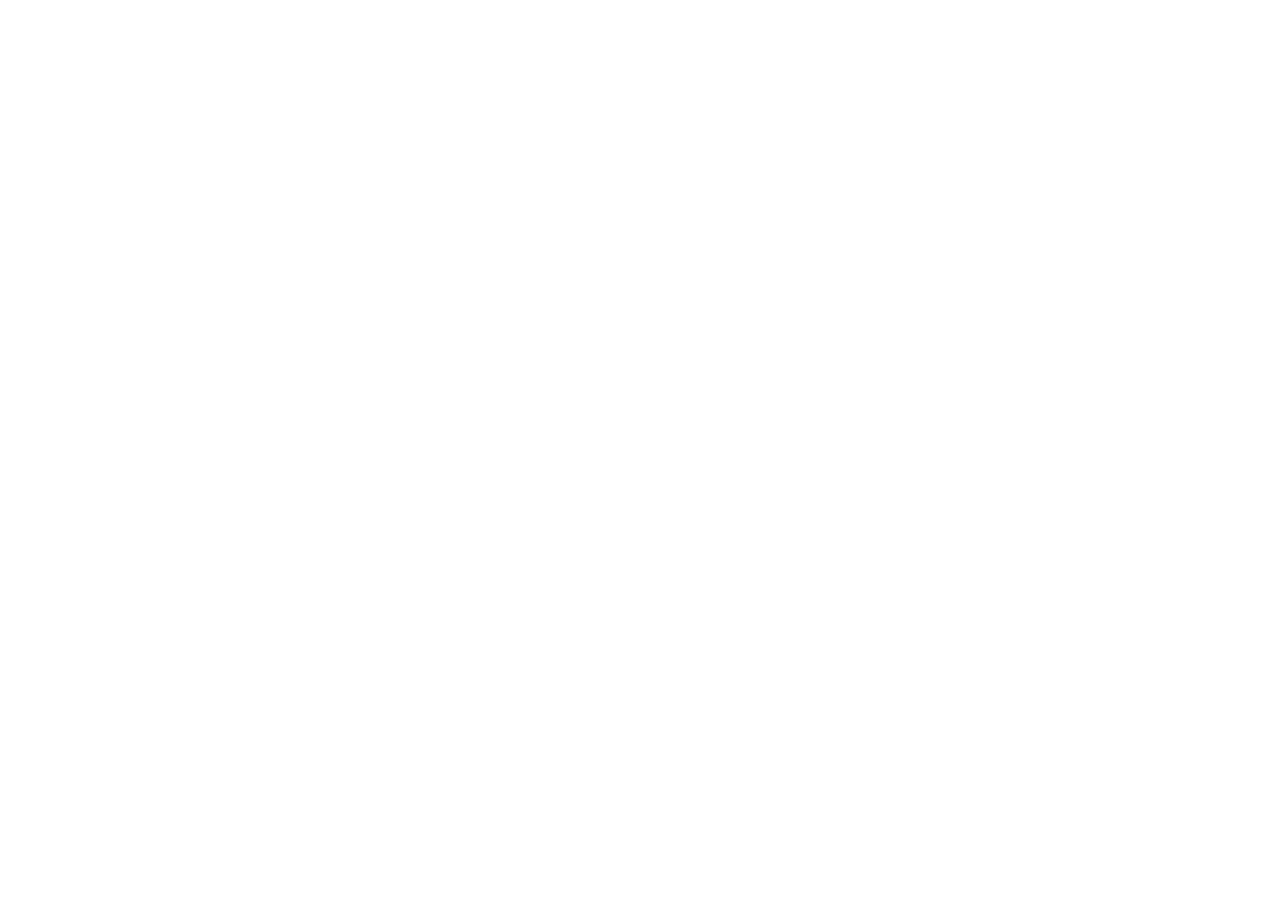
==== ar.html @ 9a128fdc "FabricFlair HTML Markup" ====
<!DOCTYPE html>
<html lang="ar" dir="rtl">
  <head>
    <meta charset="UTF-8" />
    <meta name="viewport" content="width=device-width, initial-scale=1.0" />
    <meta name="description" content="" />
    <meta name="keywords" content="" />
    <meta name="robots" content="index, follow" />
    <meta name="author" content="RamiAbdallah" />
    <title>Document</title>
    <link rel="canonical" href="/ar.html" />
  </head>
  <body>
    <header></header>
    <main></main>
    <footer></footer>
  </body>
</html>
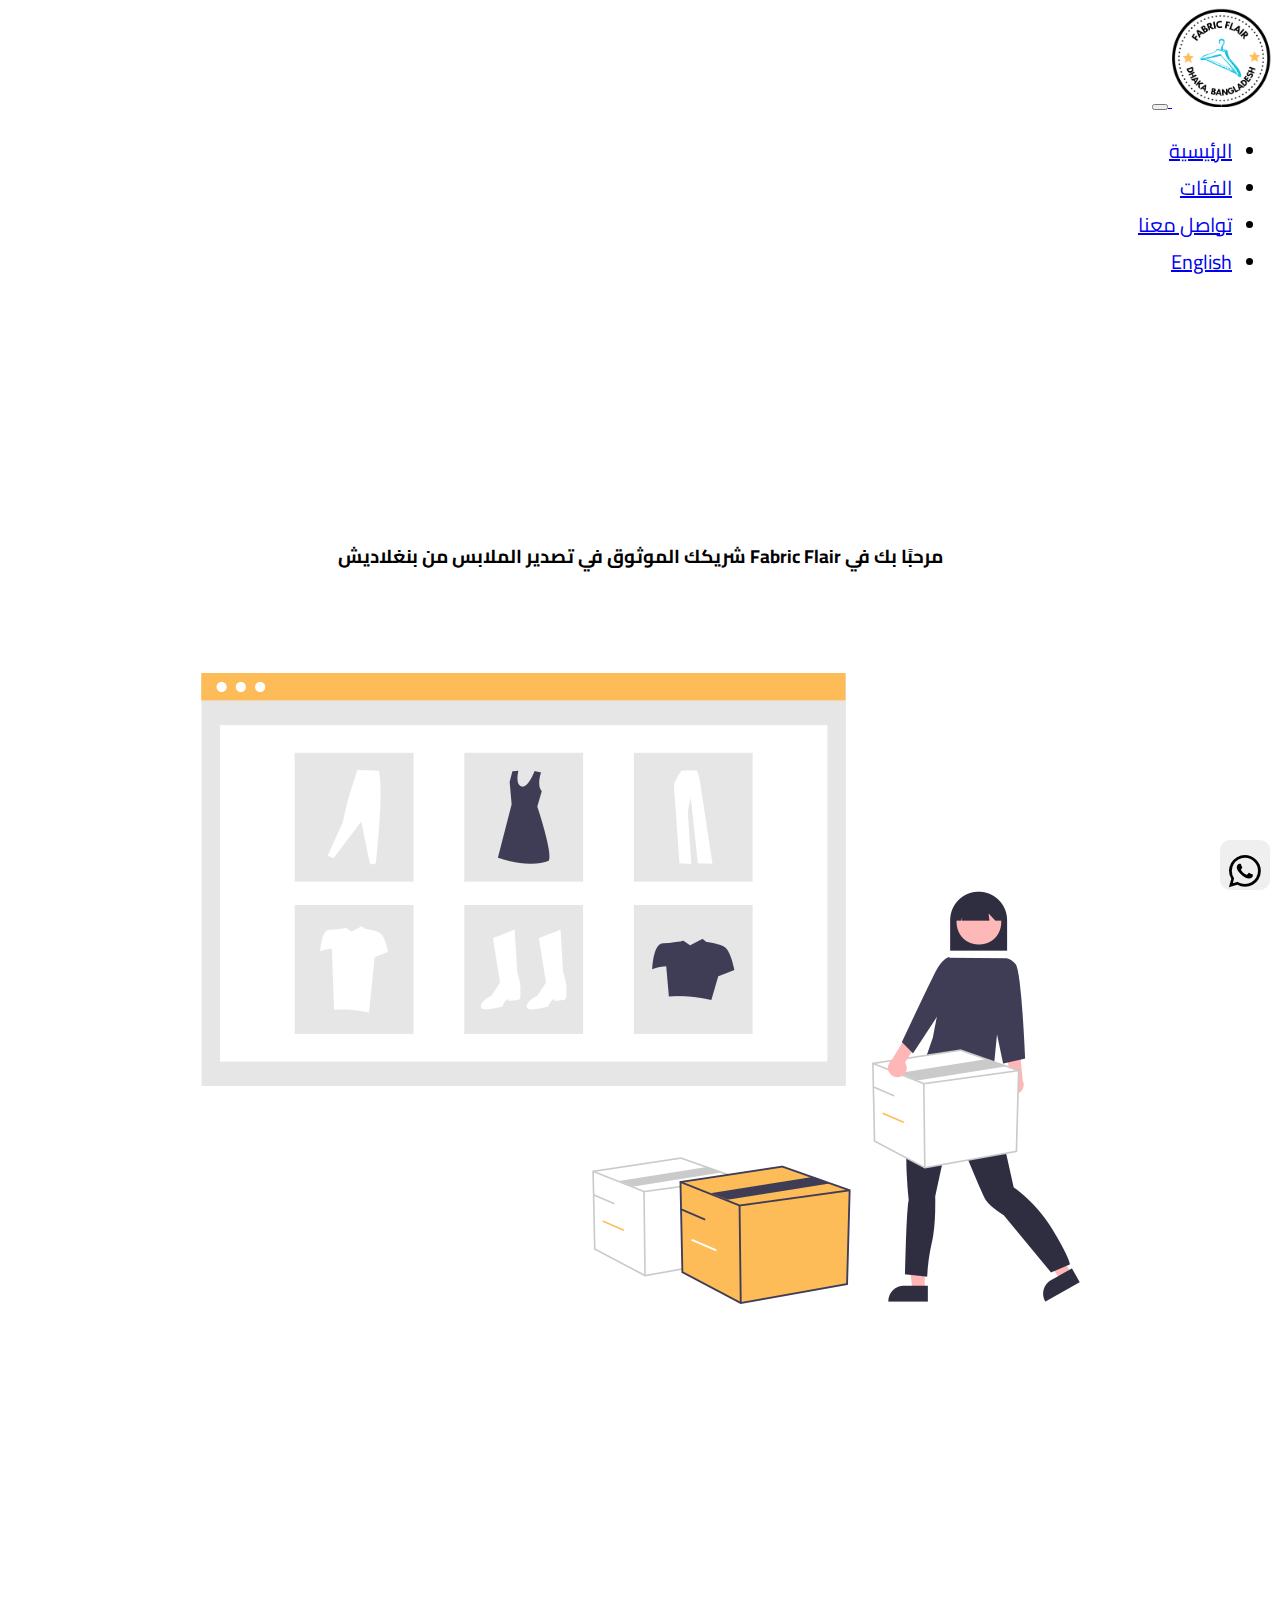
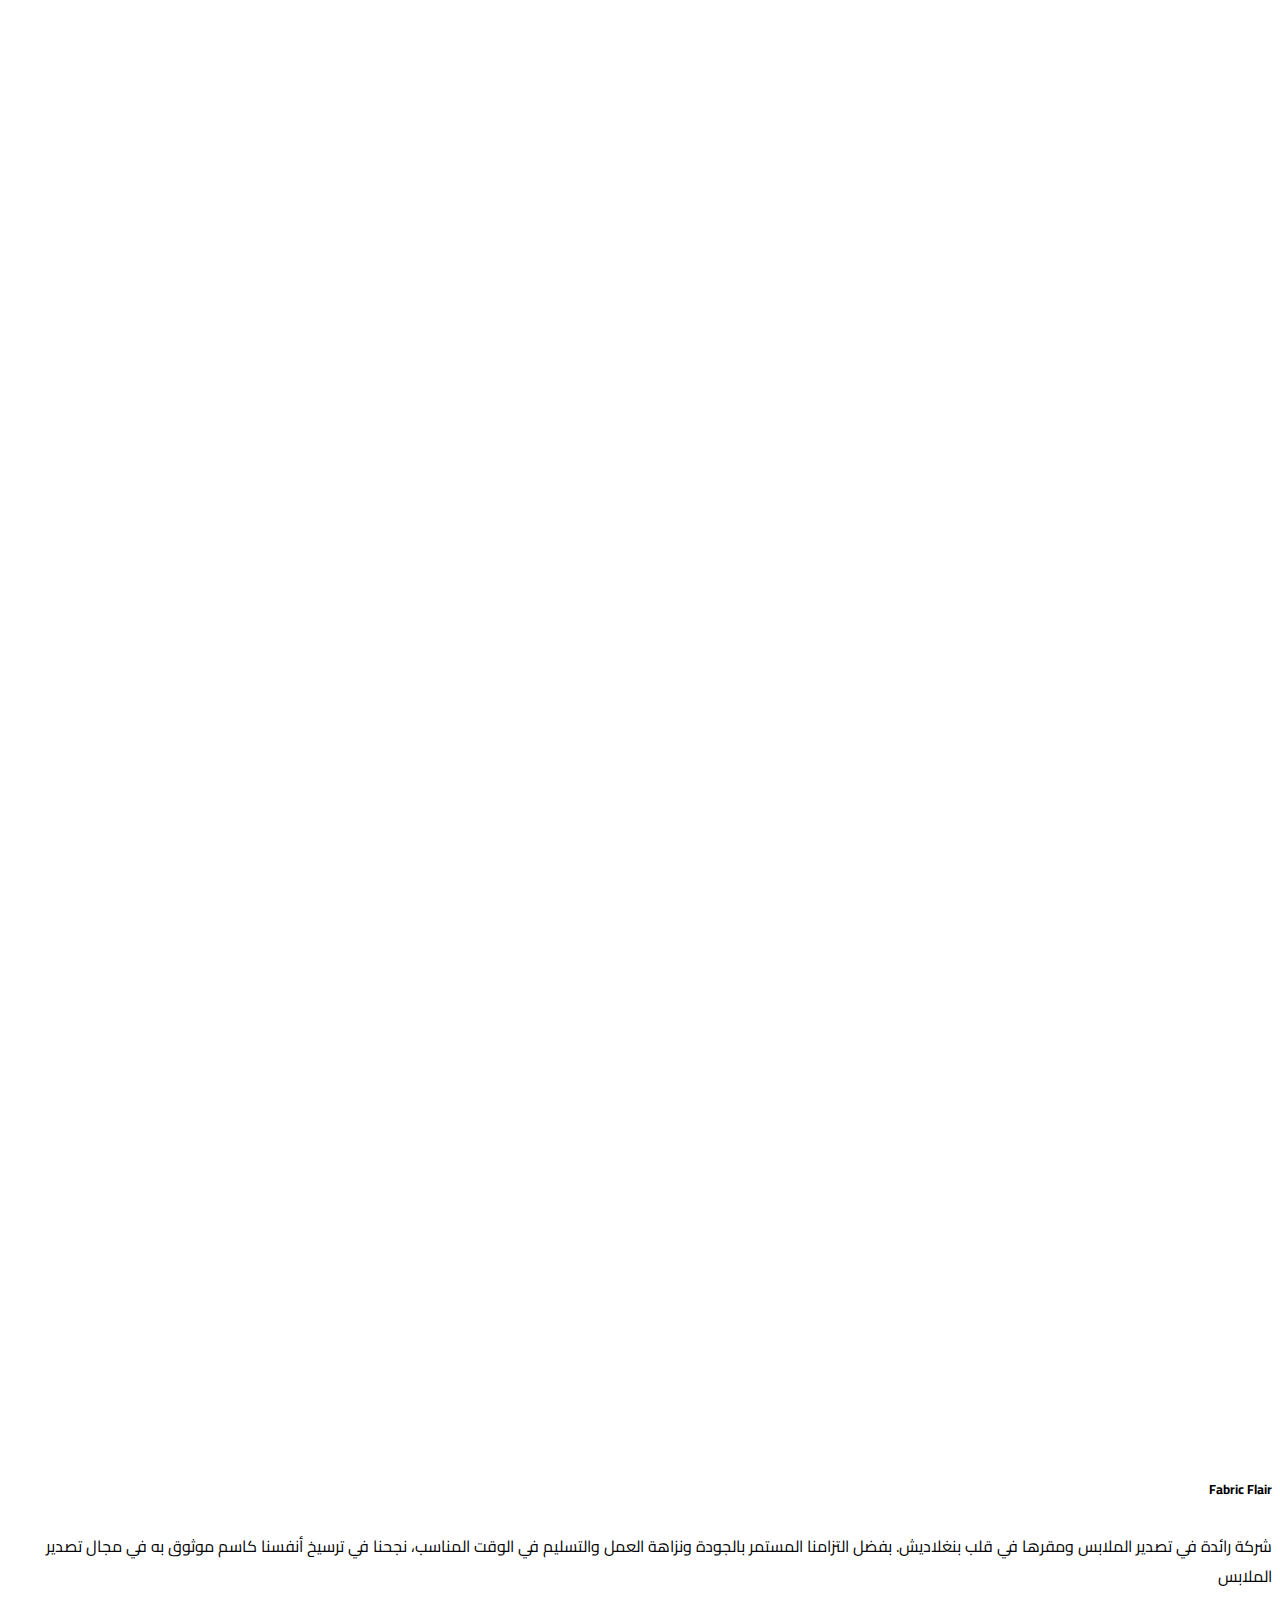
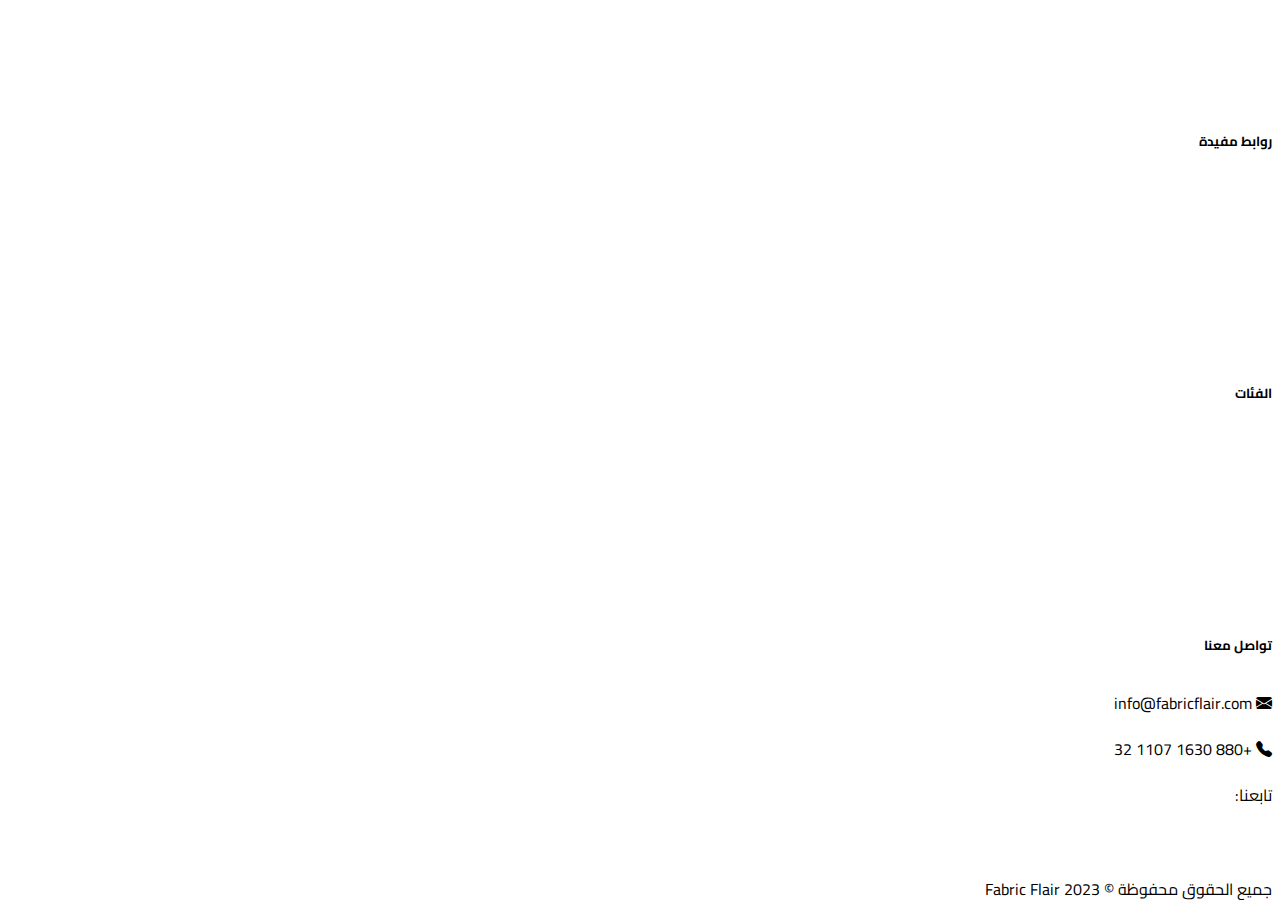
==== commit 477bd6b6: "added arabic page and few styles" ====
--- a/ar.html
+++ b/ar.html
@@ -3,16 +3,302 @@
   <head>
     <meta charset="UTF-8" />
     <meta name="viewport" content="width=device-width, initial-scale=1.0" />
-    <meta name="description" content="" />
-    <meta name="keywords" content="" />
+    <meta
+      name="description"
+      content="الشركة الأولى لتصدير الملابس من بنغلادش" />
+    <meta
+      name="keywords"
+      content="تصدير الملابس في بنغلادش,تصدير الملابس في بنغلادش,أفضل شركة تصدير ملابس من بنغلادش" />
     <meta name="robots" content="index, follow" />
-    <meta name="author" content="RamiAbdallah" />
-    <title>Document</title>
-    <link rel="canonical" href="/ar.html" />
+    <meta name="author" content="رامي عبدالله" />
+    <title>Fabric Flair</title>
+
+    <!-- WEBSITE ICON -->
+    <link
+      rel="shortcut icon"
+      href="./assets/images/fabric-flair-icon.png"
+      type="image/x-icon" />
+
+    <!-- CUSTOM STYLES -->
+    <link rel="stylesheet" href="./assets/css/style.css" />
+
+    <!-- FADE UP ELEMENTS STYLES -->
+    <link rel="stylesheet" href="./assets/css/fade-up.css" />
+
+    <!-- BOOTSTRAP ICONS -->
+    <link
+      rel="stylesheet"
+      href="https://cdn.jsdelivr.net/npm/bootstrap-icons@1.11.1/font/bootstrap-icons.css" />
+
+    <!-- BOOTSTRAP css -->
+    <link
+      href="https://cdn.jsdelivr.net/npm/bootstrap@5.3.2/dist/css/bootstrap.min.css"
+      rel="stylesheet"
+      integrity="sha384-T3c6CoIi6uLrA9TneNEoa7RxnatzjcDSCmG1MXxSR1GAsXEV/Dwwykc2MPK8M2HN"
+      crossorigin="anonymous" />
+
+    <!-- GOOGLE FONT ARABIC CAIRO -->
+    <link rel="preconnect" href="https://fonts.googleapis.com" />
+    <link rel="preconnect" href="https://fonts.gstatic.com" crossorigin />
+    <link
+      href="https://fonts.googleapis.com/css2?family=Cairo&display=swap"
+      rel="stylesheet" />
   </head>
   <body>
-    <header></header>
-    <main></main>
-    <footer></footer>
+    <nav class="navbar bg-white navbar-expand-lg fixed-top p-1 shadow">
+      <div class="container">
+        <a class="navbar-brand" href="./index.html">
+          <img
+            src="./assets/images/fabric-flair-logo.png"
+            alt="Logo"
+            width="100"
+            class="d-inline-block align-text-top" />
+        </a>
+
+        <button
+          class="navbar-toggler"
+          type="button"
+          data-bs-toggle="collapse"
+          data-bs-target="#navbarNav"
+          aria-controls="navbarNav"
+          aria-expanded="false"
+          aria-label="Toggle navigation">
+          <span class="navbar-toggler-icon"></span>
+        </button>
+
+        <div
+          class="collapse navbar-collapse justify-content-end"
+          id="navbarNav">
+          <ul class="navbar-nav">
+            <li class="nav-item">
+              <a class="nav-link active" aria-current="page" href="./ar.html">
+                الرئيسية
+              </a>
+            </li>
+
+            <li class="nav-item">
+              <a class="nav-link" href="#categories">الفئات</a>
+            </li>
+
+            <li class="nav-item">
+              <a class="nav-link" href="#contact">تواصل معنا</a>
+            </li>
+
+            <li class="nav-item">
+              <a class="nav-link" href="./index.html">English</a>
+            </li>
+          </ul>
+        </div>
+      </div>
+    </nav>
+
+    <section class="container custom-section-padding pb-5 centered-flex">
+      <div class="row">
+        <div class="information col-12 col-md-6 centered-flex fade-up">
+          <h3 class="lead fs-2">
+            مرحبًا بك في <span class="text-primary">Fabric Flair</span> شريكك
+            الموثوق في تصدير الملابس من بنغلاديش
+          </h3>
+        </div>
+
+        <div class="illustration col-12 col-md-6 fade-up">
+          <img
+            class="img-fluid"
+            src="./assets/images/shopping_2.png"
+            alt="about" />
+        </div>
+      </div>
+    </section>
+
+    <section class="container py-5 centered-flex">
+      <div class="row">
+        <div class="information col-12 col-md-6 centered-flex fade-up">
+          <h3 class="lead fs-2">
+            <span class="text-primary">Fabric Flair</span> هي شركة رائدة في
+            تصدير الملابس ومقرها في قلب بنغلاديش. بفضل التزامنا المستمر بالجودة
+            ونزاهة العمل والتسليم في الوقت المناسب، نجحنا في ترسيخ أنفسنا كاسم
+            موثوق به في مجال تصدير الملابس .
+          </h3>
+        </div>
+
+        <div class="illustration col-12 col-md-6 fade-up">
+          <img
+            src="./assets/images/shopping_3.png"
+            alt="image3"
+            class="img-fluid" />
+        </div>
+      </div>
+    </section>
+
+    <section class="container py-5">
+      <h3 class="fs-2 fade-up">لماذا Fabric Flair ؟</h3>
+      <div class="row justify-content-center">
+        <div class="col-12 col-md-6 col-lg-3 p-2 fade-up fade-up-delay-1">
+          <div
+            class="bg-dark d-flex rounded shadow justify-content-center align-items-center flex-column text-primary">
+            <img
+              width="75"
+              src="./assets/images/icons8-quality-100.png"
+              alt="quality" />
+            <h3 class="text-light lead">ضمان الجودة</h3>
+          </div>
+        </div>
+
+        <div class="col-12 col-md-6 col-lg-3 p-2 fade-up fade-up-delay-2">
+          <div
+            class="bg-dark d-flex rounded shadow justify-content-center align-items-center flex-column text-primary">
+            <img
+              width="75"
+              src="./assets/images/icons8-global-64.png"
+              alt="global reach" />
+            <h3 class="text-light lead">التوصيل العالمي</h3>
+          </div>
+        </div>
+
+        <div class="col-12 col-md-6 col-lg-3 p-2 fade-up fade-up-delay-3">
+          <div
+            class="bg-dark d-flex rounded shadow justify-content-center align-items-center flex-column text-primary">
+            <img
+              width="75"
+              src="./assets/images/icons8-price-80.png"
+              alt="best prices" />
+            <h3 class="text-light lead">أسعار منافسة</h3>
+          </div>
+        </div>
+
+        <div class="col-12 col-md-6 col-lg-3 p-2 fade-up fade-up-delay-4">
+          <div
+            class="bg-dark d-flex rounded shadow justify-content-center align-items-center flex-column text-primary">
+            <img
+              width="75"
+              src="./assets/images/icons8-law-64.png"
+              alt="ethics" />
+            <h3 class="text-light lead">نزاهة في العمل</h3>
+          </div>
+        </div>
+      </div>
+    </section>
+
+    <section class="container py-5" id="categories">
+      <h3 class="fs-2 fade-up">فئات المنتجات</h3>
+      <div class="row justify-content-center">
+        <div class="col-12 col-md-6 col-lg-3 p-2 stretch-item fade-up">
+          <a
+            href="#"
+            class="bg-dark d-flex rounded shadow custom-flex-item p-2 justify-content-center align-items-center flex-column text-primary">
+            <img width="100" src="./assets/images/men.jpg" alt="men" />
+            <h3 class="mt-1 text-light lead">ملابس الرجال</h3>
+          </a>
+        </div>
+
+        <div class="col-12 col-md-6 col-lg-3 p-2 stretch-item fade-up">
+          <a
+            href="#"
+            class="bg-dark d-flex rounded shadow custom-flex-item p-2 justify-content-center align-items-center flex-column text-primary">
+            <img width="100" src="./assets/images/women.jpg" alt="Women" />
+            <h3 class="mt-1 text-light lead">ملابس النساء</h3>
+          </a>
+        </div>
+
+        <div class="col-12 col-md-6 col-lg-3 p-2 stretch-item fade-up">
+          <a
+            href="#"
+            class="bg-dark d-flex rounded shadow custom-flex-item p-2 justify-content-center align-items-center flex-column text-primary">
+            <img width="100" src="./assets/images/kids.jpg" alt="Kids" />
+            <h3 class="mt-1 text-light lead">ملابس الأطفال</h3>
+          </a>
+        </div>
+      </div>
+    </section>
+
+    <footer class="container-fluid bg-dark text-light py-2" id="contact">
+      <div class="container py-2">
+        <div class="row">
+          <div class="col-12 col-sm-6 col-lg-3 p-2 footer-item">
+            <h5>Fabric Flair</h5>
+            <p>
+              شركة رائدة في تصدير الملابس ومقرها في قلب بنغلاديش. بفضل التزامنا
+              المستمر بالجودة ونزاهة العمل والتسليم في الوقت المناسب، نجحنا في
+              ترسيخ أنفسنا كاسم موثوق به في مجال تصدير الملابس
+            </p>
+          </div>
+
+          <div class="col-12 col-sm-6 col-lg-3 p-2 footer-item">
+            <h5>روابط مفيدة</h5>
+            <div
+              class="links d-flex justify-content-center align-items-start flex-column">
+              <a class="footer-link" href="#">الرئيسية</a>
+              <a class="footer-link" href="#">من نحن</a>
+              <a class="footer-link" href="#">الفئات</a>
+            </div>
+          </div>
+
+          <div class="col-12 col-sm-6 col-lg-3 p-2 footer-item">
+            <h5>الفئات</h5>
+            <div
+              class="links d-flex justify-content-center align-items-start flex-column">
+              <a class="footer-link" href="#">ملابس الرجال</a>
+              <a class="footer-link" href="#">ملابس النساء</a>
+              <a class="footer-link" href="#">ملابس الأطفال</a>
+            </div>
+          </div>
+
+          <div class="col-12 col-sm-6 col-lg-3 p-2 footer-item">
+            <h5>تواصل معنا</h5>
+            <div class="items">
+              <p class="lead">
+                <i class="bi bi-envelope-fill"></i> info@fabricflair.com
+              </p>
+              <p class="lead">
+                <i class="bi bi-telephone-fill"></i> +880 1630 1107 32
+              </p>
+
+              <div class="d-flex gap-3 align-items-center">
+                <p class="m-0">تابعنا:</p>
+
+                <a class="footer-link" href="#">
+                  <i class="bi bi-facebook"></i>
+                </a>
+
+                <a class="footer-link" href="#">
+                  <i class="bi bi-telegram"></i>
+                </a>
+
+                <a class="footer-link" href="#">
+                  <i class="bi bi-whatsapp"></i>
+                </a>
+
+                <a href="#" class="footer-link">
+                  <i class="bi bi-youtube"></i>
+                </a>
+              </div>
+            </div>
+          </div>
+        </div>
+        <p class="text-center m-0 mt-2">
+          جميع الحقوق محفوظة &COPY; Fabric Flair 2023
+        </p>
+      </div>
+    </footer>
+
+    <button class="fixed-btn whatsapp" id="whatsapp">
+      <i class="bi bi-whatsapp"></i>
+    </button>
+
+    <button class="fixed-btn goup" id="goup">
+      <i class="bi bi-arrow-up-square-fill"></i>
+    </button>
+
+    <!-- BOOSTRAP SCRIPT -->
+    <script
+      src="https://cdn.jsdelivr.net/npm/bootstrap@5.3.2/dist/js/bootstrap.bundle.min.js"
+      integrity="sha384-C6RzsynM9kWDrMNeT87bh95OGNyZPhcTNXj1NW7RuBCsyN/o0jlpcV8Qyq46cDfL"
+      crossorigin="anonymous"></script>
+
+    <!-- FADE UP ANIMATION SCRIPT -->
+    <script src="./assets/js/fade-animation.js"></script>
+
+    <!-- GENERAL APP SCRIPT -->
+    <script src="./assets/js/app.js"></script>
   </body>
 </html>
--- a/assets/css/style.css
+++ b/assets/css/style.css
@@ -0,0 +1,168 @@
+:root {
+  --custom-primary-color: #febc58;
+  --custom-secondary-color: #09c7e8;
+}
+
+* {
+  font-family: "Cairo";
+}
+
+html {
+  scroll-padding-top: 100px;
+}
+
+body {
+  overflow-x: hidden !important;
+}
+
+.custom-section-padding {
+  padding-top: 25vh;
+}
+
+.nav-link{
+  font-size: 20px !important;
+}
+
+.custom-gap {
+  gap: 10px;
+}
+
+.custom-flex-item {
+  position: relative;
+  height: 220px;
+  overflow: hidden;
+}
+.custom-flex-item::after {
+  content: "";
+  width: 100%;
+  height: 100%;
+  position: absolute;
+  top: 0;
+  left: 0;
+  background-color: rgba(0, 0, 0, 0.5);
+  z-index: 2;
+  transition: all 0.5s ease;
+}
+.custom-flex-item img,
+.custom-flex-item h3 {
+  position: absolute;
+}
+.custom-flex-item img {
+  width: 100%;
+  height: 100%;
+  -o-object-fit: cover;
+     object-fit: cover;
+  z-index: 1;
+  transition: transform 0.5s ease;
+  transform: scale(1);
+}
+.custom-flex-item h3 {
+  bottom: 10px;
+  font-size: 3em;
+  z-index: 3;
+  font-weight: 400;
+  padding: 3px 7px;
+  position: fixed;
+}
+.custom-flex-item h3::after {
+  content: "";
+  background: rgba(0, 0, 0, 0.4588235294);
+  width: 100%;
+  position: absolute;
+  height: 100%;
+  top: 0;
+  left: 0;
+  border-radius: 7px;
+  z-index: -1;
+  transform-origin: top;
+  transform: scaleY(0);
+  -webkit-backdrop-filter: blur(3px);
+          backdrop-filter: blur(3px);
+  transition: transform 0.5s ease-in-out;
+}
+.custom-flex-item:hover::after {
+  background-color: rgba(0, 0, 0, 0.3);
+}
+.custom-flex-item:hover img {
+  transform: scale(1.2);
+}
+.custom-flex-item:hover h3::after {
+  transform-origin: bottom;
+  transform: scaleY(1);
+}
+
+.stretch-item {
+  flex-grow: 1 !important;
+}
+
+.custom-top-margin {
+  margin-top: 50px !important;
+}
+
+.centered-flex {
+  display: flex;
+  justify-content: center;
+  align-items: center;
+}
+
+.start-column-flex {
+  display: flex;
+  justify-content: center;
+  align-items: start;
+  flex-direction: column;
+}
+
+.footer-item {
+  position: relative;
+  height: 230px;
+}
+.footer-item h5 {
+  width: -moz-fit-content;
+  width: fit-content;
+  padding: 5px 0px;
+  border-bottom: 2px solid white;
+}
+.footer-item .footer-link {
+  color: white;
+  font-size: 18px;
+}
+.footer-item .footer-link:hover {
+  color: rgb(226, 226, 226);
+}
+
+.fixed-btn {
+  position: fixed;
+  bottom: 10px;
+  right: 10px;
+  width: 50px;
+  height: 50px;
+  border-radius: 10px;
+  border: 0;
+  font-size: 32px;
+}
+.fixed-btn:hover {
+  color: var(--custom-primary-color);
+}
+
+.goup {
+  right: 70px;
+  transition: transform 0.5s ease, opacity 0.5s ease;
+  transform: translateY(10px);
+  pointer-events: none;
+  opacity: 0;
+}
+
+.goup-active {
+  transform: translateY(0px);
+  pointer-events: all;
+  opacity: 1;
+}
+
+@media (max-width: 500px) {
+  .custom-top-margin {
+    margin-top: 0px !important;
+  }
+  .custom-section {
+    padding-top: 20vh;
+  }
+}/*# sourceMappingURL=style.css.map */--- a/assets/css/fade-up.css
+++ b/assets/css/fade-up.css
@@ -0,0 +1,29 @@
+.fade-up {
+  transition: transform 1s ease, opacity 1s ease, pointer-events 0.5s ease;
+  transform-origin: center;
+  transform: translateY(35px) rotate(-1deg);
+  opacity: 0;
+  pointer-events: none;
+}
+
+.fade-up-delay-1 {
+  transition-delay: 0.1s;
+}
+
+.fade-up-delay-2 {
+  transition-delay: 0.2s;
+}
+
+.fade-up-delay-3 {
+  transition-delay: 0.3s;
+}
+
+.fade-up-delay-4 {
+  transition-delay: 0.4s;
+}
+
+.fade-up-activate {
+  transform: translateY(0px) rotate(0deg);
+  opacity: 1;
+  pointer-events: all;
+}/*# sourceMappingURL=fade-up.css.map */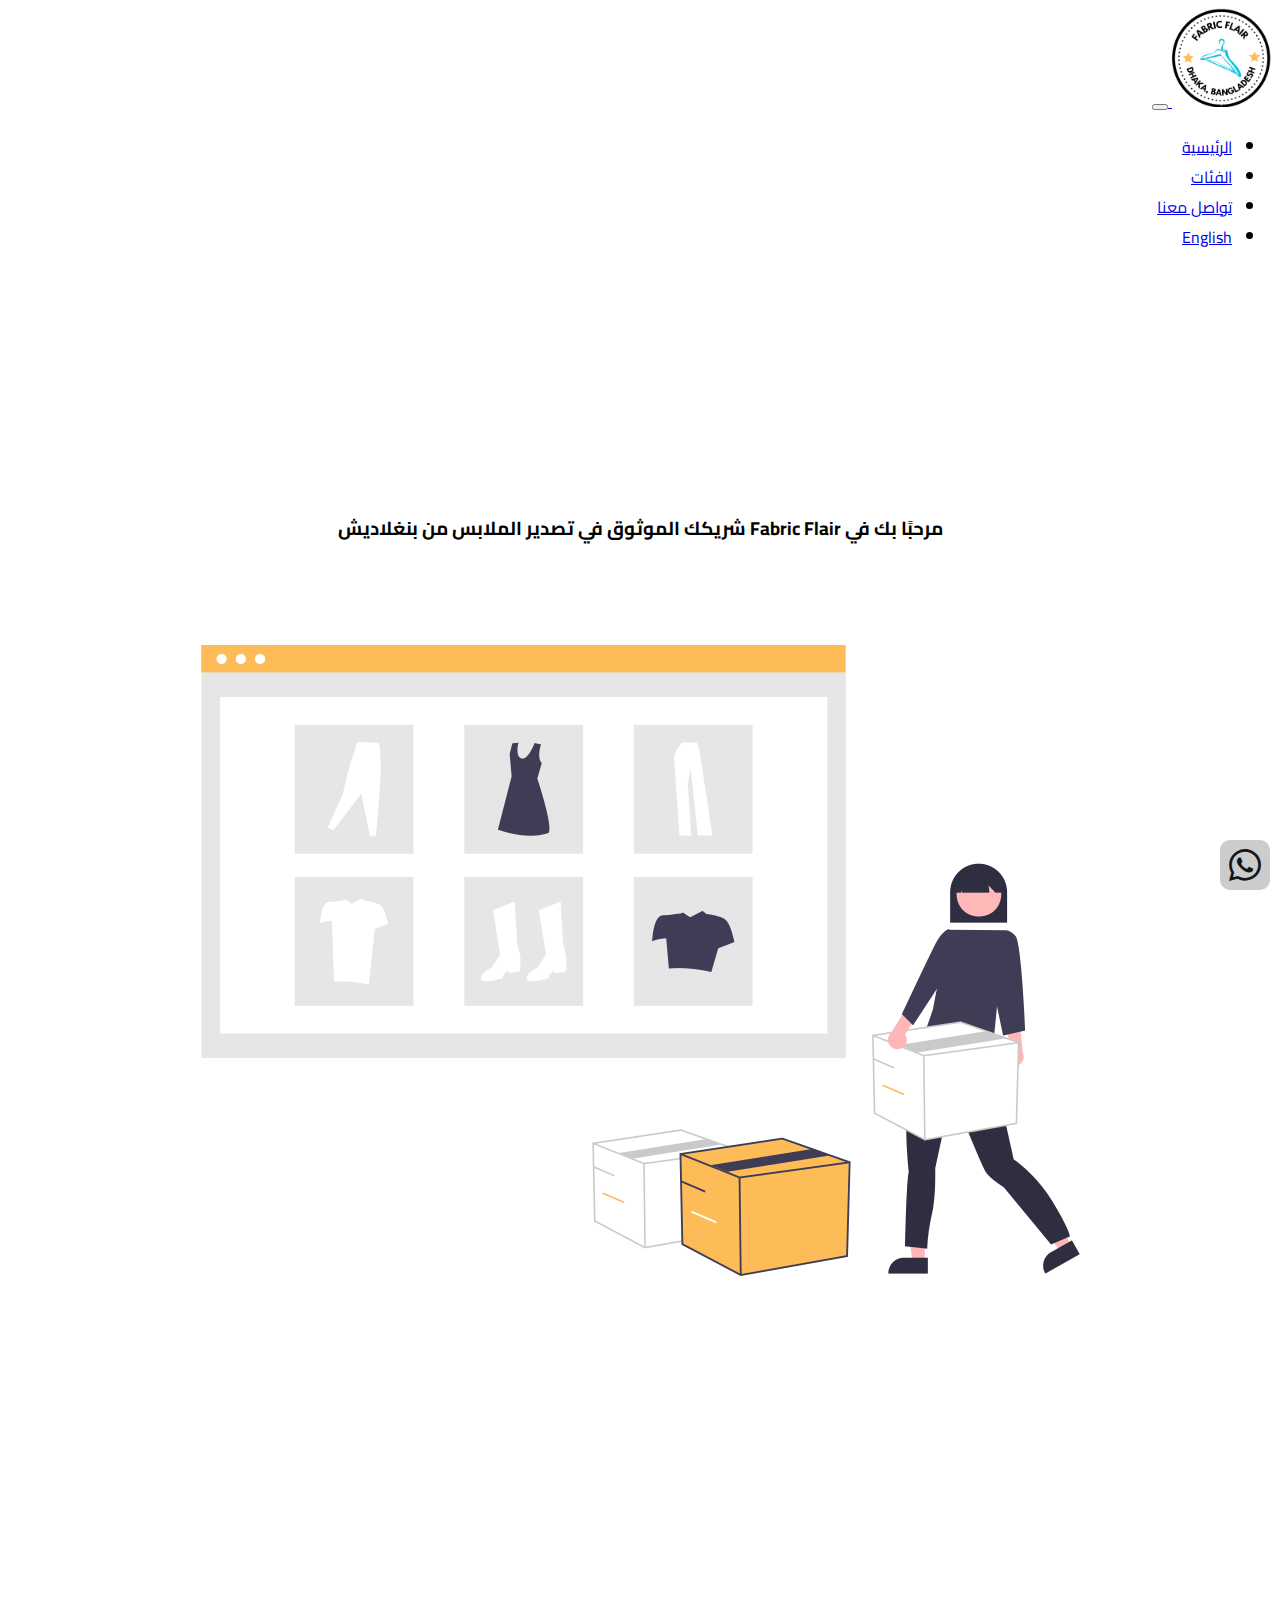
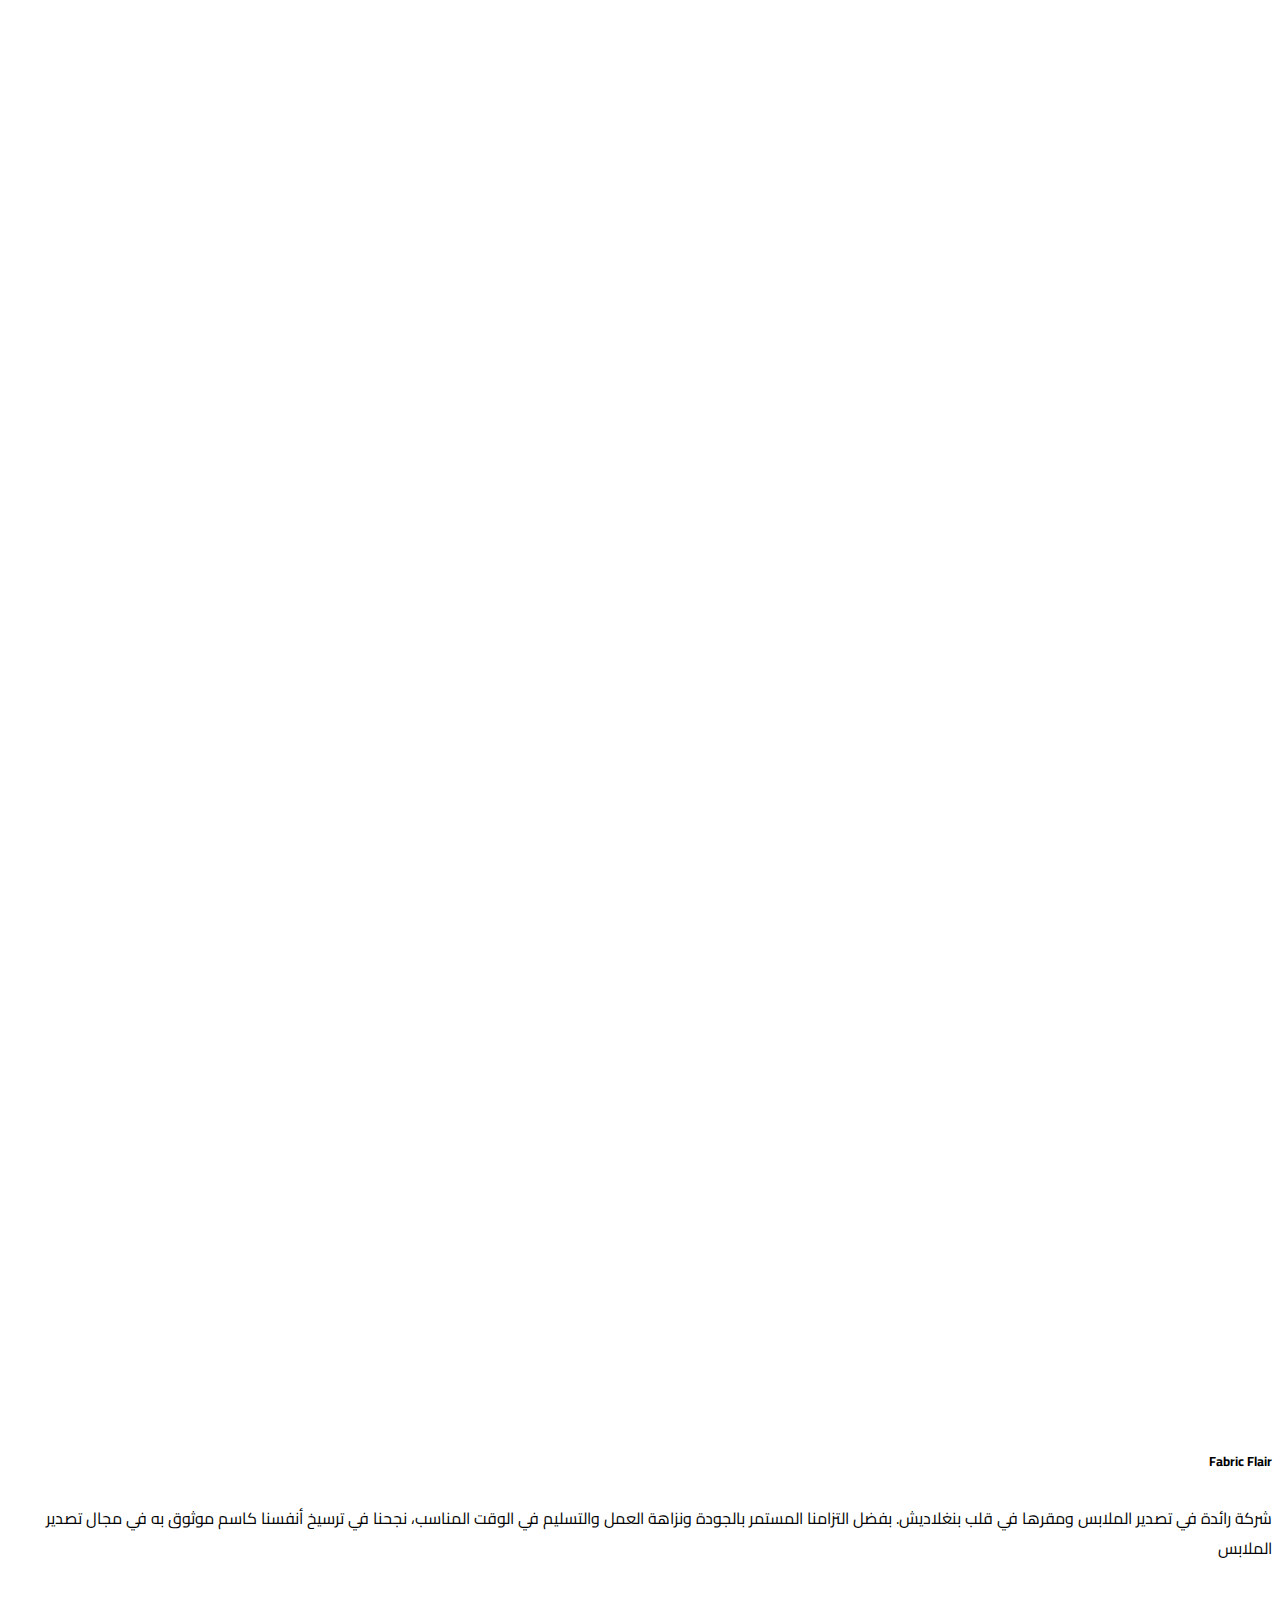
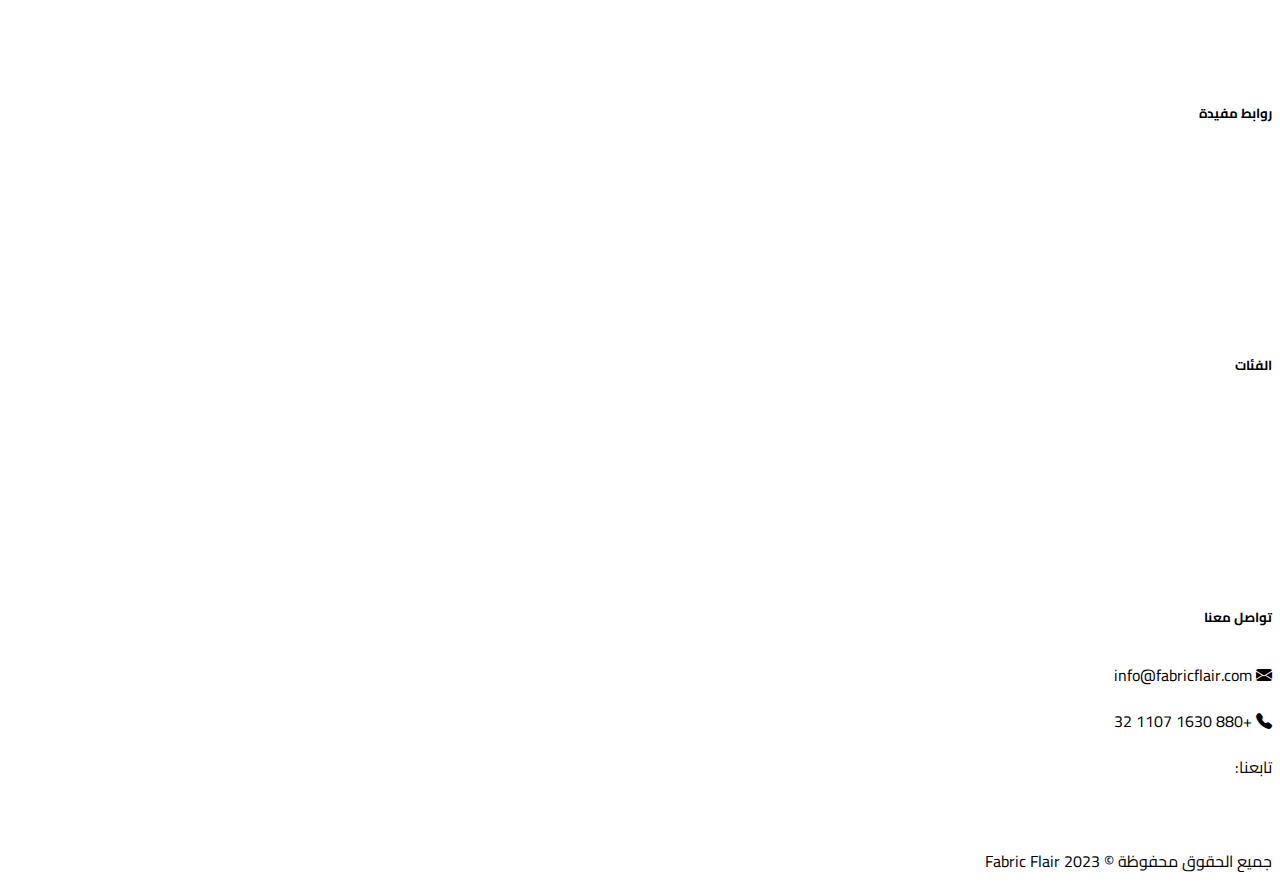
==== commit 12adb192: "Added arabic,added products pages just for final markup" ====
--- a/ar.html
+++ b/ar.html
@@ -92,7 +92,9 @@
       </div>
     </nav>
 
-    <section class="container custom-section-padding pb-5 centered-flex">
+    <section
+      id="about"
+      class="container custom-section-padding pb-5 centered-flex">
       <div class="row">
         <div class="information col-12 col-md-6 centered-flex fade-up">
           <h3 class="lead fs-2">
@@ -184,27 +186,36 @@
       <div class="row justify-content-center">
         <div class="col-12 col-md-6 col-lg-3 p-2 stretch-item fade-up">
           <a
-            href="#"
+            href="./armen.html"
             class="bg-dark d-flex rounded shadow custom-flex-item p-2 justify-content-center align-items-center flex-column text-primary">
-            <img width="100" src="./assets/images/men.jpg" alt="men" />
+            <img
+              width="100"
+              src="./assets/images/categories/men.jpg"
+              alt="men" />
             <h3 class="mt-1 text-light lead">ملابس الرجال</h3>
           </a>
         </div>
 
         <div class="col-12 col-md-6 col-lg-3 p-2 stretch-item fade-up">
           <a
-            href="#"
+            href="./armen.html"
             class="bg-dark d-flex rounded shadow custom-flex-item p-2 justify-content-center align-items-center flex-column text-primary">
-            <img width="100" src="./assets/images/women.jpg" alt="Women" />
+            <img
+              width="100"
+              src="./assets/images/categories/women.jpg"
+              alt="Women" />
             <h3 class="mt-1 text-light lead">ملابس النساء</h3>
           </a>
         </div>
 
         <div class="col-12 col-md-6 col-lg-3 p-2 stretch-item fade-up">
           <a
-            href="#"
+            href="./armen.html"
             class="bg-dark d-flex rounded shadow custom-flex-item p-2 justify-content-center align-items-center flex-column text-primary">
-            <img width="100" src="./assets/images/kids.jpg" alt="Kids" />
+            <img
+              width="100"
+              src="./assets/images/categories/kids.jpg"
+              alt="Kids" />
             <h3 class="mt-1 text-light lead">ملابس الأطفال</h3>
           </a>
         </div>
@@ -227,9 +238,9 @@
             <h5>روابط مفيدة</h5>
             <div
               class="links d-flex justify-content-center align-items-start flex-column">
-              <a class="footer-link" href="#">الرئيسية</a>
-              <a class="footer-link" href="#">من نحن</a>
-              <a class="footer-link" href="#">الفئات</a>
+              <a class="footer-link" href="./ar.html">الرئيسية</a>
+              <a class="footer-link" href="#about">من نحن</a>
+              <a class="footer-link" href="#categories">الفئات</a>
             </div>
           </div>
 
@@ -237,9 +248,9 @@
             <h5>الفئات</h5>
             <div
               class="links d-flex justify-content-center align-items-start flex-column">
-              <a class="footer-link" href="#">ملابس الرجال</a>
-              <a class="footer-link" href="#">ملابس النساء</a>
-              <a class="footer-link" href="#">ملابس الأطفال</a>
+              <a class="footer-link" href="./armen.html">ملابس الرجال</a>
+              <a class="footer-link" href="./armen.html">ملابس النساء</a>
+              <a class="footer-link" href="./armen.html">ملابس الأطفال</a>
             </div>
           </div>
 
@@ -281,9 +292,13 @@
       </div>
     </footer>
 
-    <button class="fixed-btn whatsapp" id="whatsapp">
+    <a
+      class="fixed-btn whatsapp"
+      id="whatsapp"
+      href="https://wa.me/+8801630110732"
+      target="_blank">
       <i class="bi bi-whatsapp"></i>
-    </button>
+    </a>
 
     <button class="fixed-btn goup" id="goup">
       <i class="bi bi-arrow-up-square-fill"></i>
--- a/assets/css/style.css
+++ b/assets/css/style.css
@@ -19,12 +19,23 @@
   padding-top: 25vh;
 }
 
-.nav-link{
-  font-size: 20px !important;
+.custom-gap {
+  gap: 10px;
 }
 
-.custom-gap {
+.move-to-whatsapp {
+  padding: 10px;
+  background: rgb(6, 82, 6);
+  width: 100%;
+  display: flex;
+  justify-content: center;
+  align-items: center;
+  color: white;
   gap: 10px;
+  text-decoration: none;
+}
+.move-to-whatsapp:hover {
+  background: rgb(10, 117, 10);
 }
 
 .custom-flex-item {
@@ -139,6 +150,12 @@
   border-radius: 10px;
   border: 0;
   font-size: 32px;
+  text-decoration: none;
+  background-color: rgb(204, 204, 204);
+  display: flex;
+  justify-content: center;
+  align-items: center;
+  color: rgb(22, 22, 22);
 }
 .fixed-btn:hover {
   color: var(--custom-primary-color);
--- a/assets/css/fade-up.css
+++ b/assets/css/fade-up.css
@@ -26,4 +26,19 @@
   transform: translateY(0px) rotate(0deg);
   opacity: 1;
   pointer-events: all;
+}
+
+@media (max-width: 500px) {
+  .fade-up-delay-1 {
+    transition-delay: 0s;
+  }
+  .fade-up-delay-2 {
+    transition-delay: 0s;
+  }
+  .fade-up-delay-3 {
+    transition-delay: 0s;
+  }
+  .fade-up-delay-4 {
+    transition-delay: 0s;
+  }
 }/*# sourceMappingURL=fade-up.css.map */